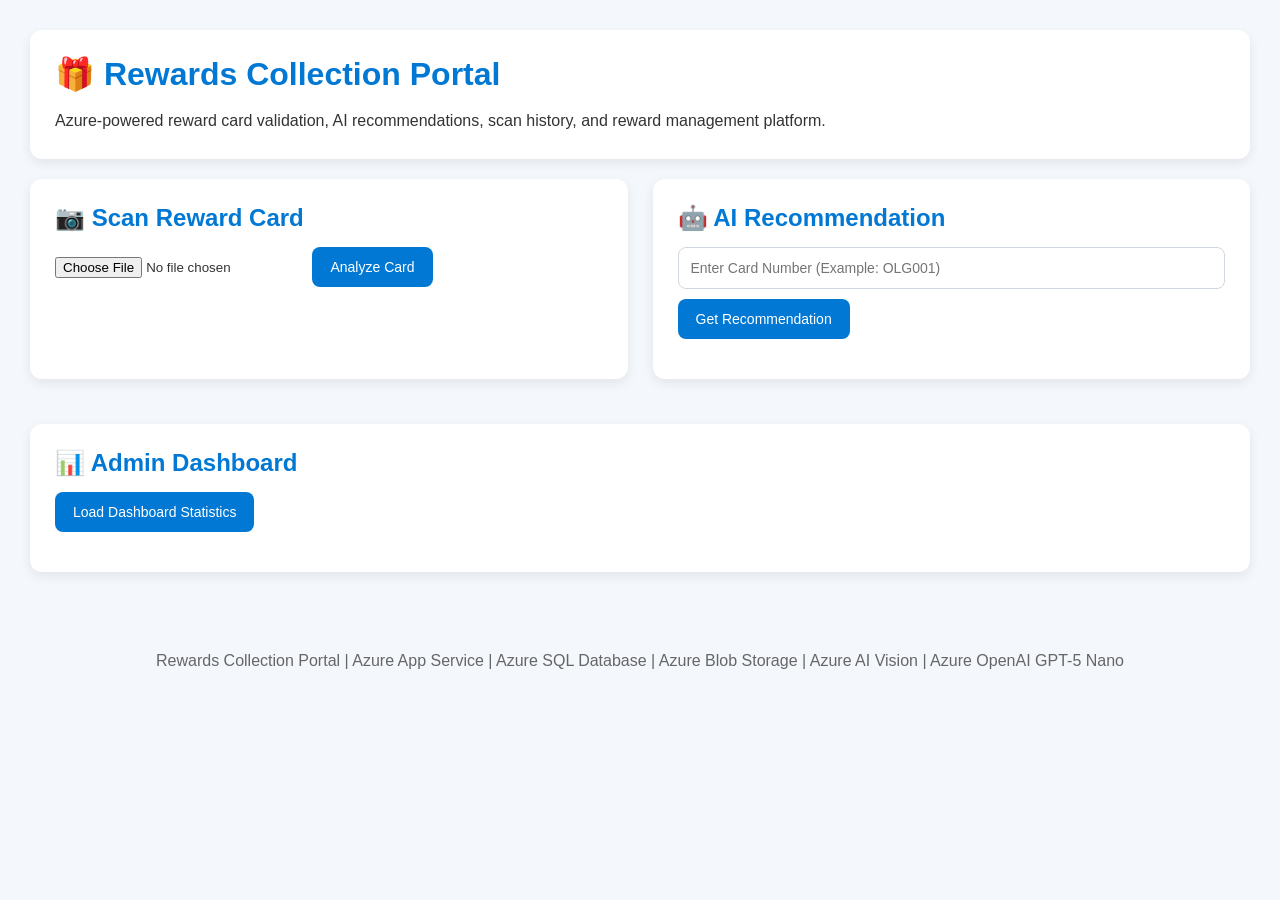
==== index.html @ d47ba6e4 "Add files via upload" ====
<!DOCTYPE html>
<html lang="en">

<head>

    <meta charset="UTF-8">

    <meta name="viewport"
          content="width=device-width, initial-scale=1.0">

    <title>Rewards Collection Portal</title>

    <link rel="stylesheet" href="style.css">

</head>

<body>

    <div class="card">

        <h1>🎁 Rewards Collection Portal</h1>

        <p>
            Azure-powered reward card validation,
            AI recommendations, scan history,
            and reward management platform.
        </p>

    </div>

    <div class="main-grid">

        <!-- Scan Card Section -->

        <div class="card">

            <h2>📷 Scan Reward Card</h2>

            <input type="file" id="cardFile">

            <button onclick="analyzeCard()">
                Analyze Card
            </button>

            <div id="scanResult"></div>

        </div>

        <!-- AI Recommendation Section -->

        <div class="card">

            <h2>🤖 AI Recommendation</h2>

            <input
                type="text"
                id="cardNumber"
                placeholder="Enter Card Number (Example: OLG001)">

            <button onclick="getRecommendation()">
                Get Recommendation
            </button>

            <div id="recommendation"></div>

        </div>

        <!-- Dashboard Section -->

        <div class="card full-width">

            <h2>📊 Admin Dashboard</h2>

            <button onclick="loadStats()">
                Load Dashboard Statistics
            </button>

            <div id="stats"></div>

        </div>

    </div>

    <footer>

        Rewards Collection Portal |
        Azure App Service |
        Azure SQL Database |
        Azure Blob Storage |
        Azure AI Vision |
        Azure OpenAI GPT-5 Nano

    </footer>

    <script src="script.js"></script>

</body>

</html>
---- style.css ----
/* Reset */

* {
    margin: 0;
    padding: 0;
    box-sizing: border-box;
}

/* Page */

body {
    font-family: "Segoe UI", Tahoma, Geneva, Verdana, sans-serif;
    background: #f4f7fb;
    color: #333;
    padding: 30px;
}

/* Header */

h1 {
    color: #0078d4;
    margin-bottom: 15px;
}

p {
    line-height: 1.6;
}

/* Cards */

.card {
    background: white;
    padding: 25px;
    border-radius: 12px;
    box-shadow: 0 4px 12px rgba(0, 0, 0, 0.08);
    margin-bottom: 20px;
}

.card h2 {
    color: #0078d4;
    margin-bottom: 15px;
}

/* Grid Layout */

.main-grid {
    display: grid;
    grid-template-columns: 1fr 1fr;
    gap: 25px;
    margin-top: 20px;
}

.full-width {
    grid-column: span 2;
}

/* Inputs */

input[type="text"] {
    width: 100%;
    padding: 12px;
    border: 1px solid #d0d7de;
    border-radius: 8px;
    margin-bottom: 10px;
    font-size: 14px;
}

input[type="file"] {
    margin-bottom: 15px;
}

/* Buttons */

button {
    background: #0078d4;
    color: white;
    border: none;
    border-radius: 8px;
    padding: 12px 18px;
    cursor: pointer;
    font-size: 14px;
    transition: 0.3s;
}

button:hover {
    background: #005ea6;
}

/* Results */

#scanResult,
#recommendation,
#stats {
    margin-top: 15px;
}

/* Reward Cards */

.reward-item {
    background: #f8fafc;
    border: 1px solid #e1e7ef;
    border-radius: 10px;
    padding: 12px;
    margin-top: 10px;
}

.reward-item h4 {
    color: #0078d4;
    margin-bottom: 5px;
}

/* AI Box */

.ai-box {
    background: #f8fafc;
    border-left: 5px solid #0078d4;
    padding: 15px;
    border-radius: 8px;
}

.ai-box h3 {
    margin-bottom: 10px;
    color: #0078d4;
}

/* Dashboard Grid */

.stats-grid {
    display: grid;
    grid-template-columns: repeat(auto-fit, minmax(180px, 1fr));
    gap: 15px;
    margin-top: 15px;
}

.stat-card {
    background: white;
    padding: 20px;
    border-radius: 10px;
    border: 1px solid #e0e0e0;
    text-align: center;
}

.stat-card h3 {
    font-size: 30px;
    color: #0078d4;
    margin-bottom: 8px;
}

.stat-card p {
    color: #666;
}

/* Messages */

.error {
    color: #d13438;
    font-weight: bold;
}

.success {
    color: #107c10;
    font-weight: bold;
}

/* Footer */

footer {
    text-align: center;
    margin-top: 40px;
    color: #666;
    padding: 20px;
}

/* Mobile */

@media (max-width: 768px) {

    body {
        padding: 15px;
    }

    .main-grid {
        grid-template-columns: 1fr;
    }

    .full-width {
        grid-column: span 1;
    }

    button {
        width: 100%;
    }
}
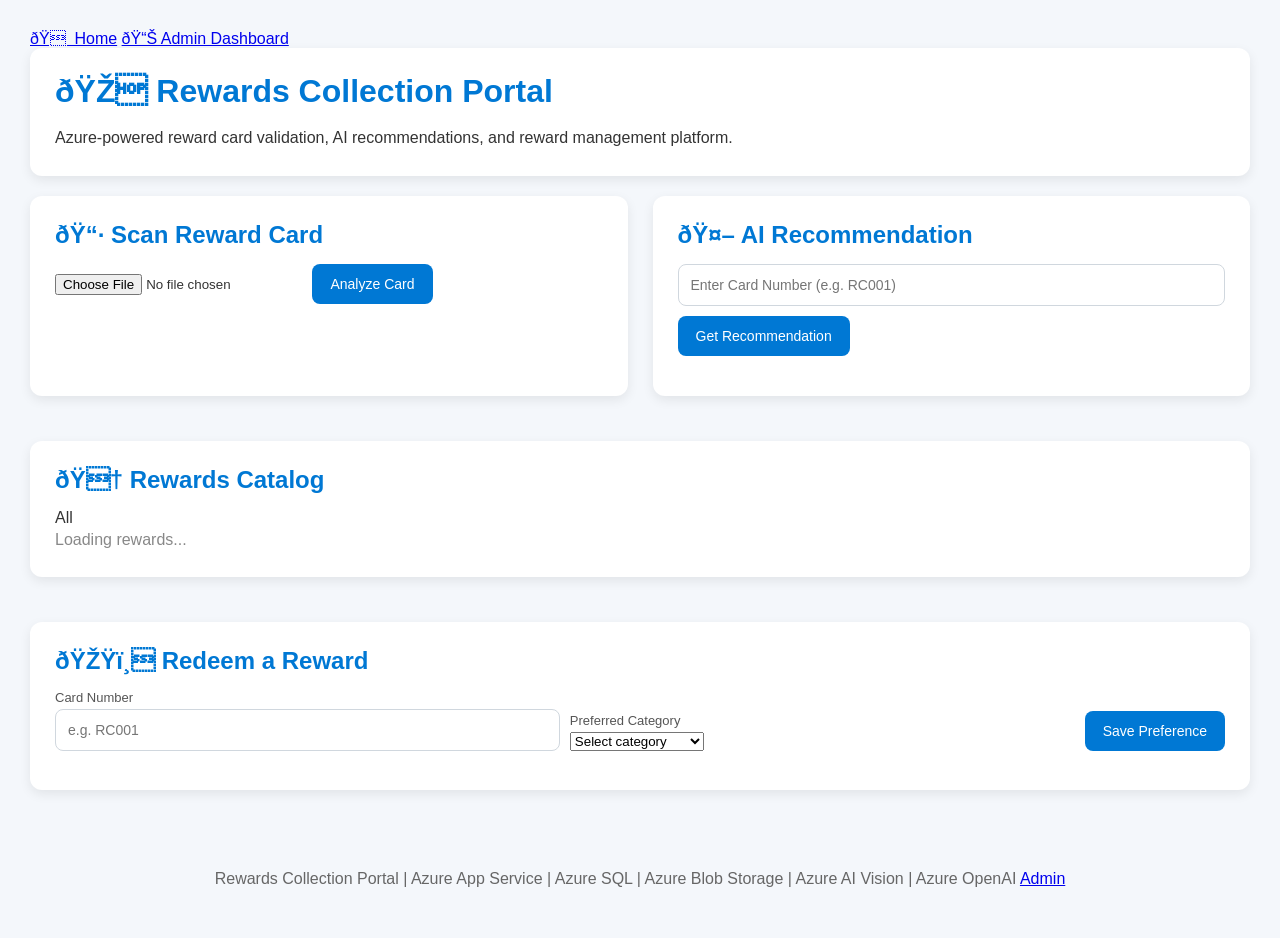
==== commit 53119387: "Update index.html" ====
--- a/index.html
+++ b/index.html
@@ -1,99 +1,85 @@
 <!DOCTYPE html>
 <html lang="en">
-
 <head>
-
     <meta charset="UTF-8">
-
-    <meta name="viewport"
-          content="width=device-width, initial-scale=1.0">
-
+    <meta name="viewport" content="width=device-width, initial-scale=1.0">
     <title>Rewards Collection Portal</title>
-
     <link rel="stylesheet" href="style.css">
-
 </head>
-
 <body>
 
+<nav>
+    <a href="index.html" class="active">ðŸ  Home</a>
+    <a href="admin.html">ðŸ“Š Admin Dashboard</a>
+</nav>
+
+<div class="card">
+    <h1>ðŸŽ Rewards Collection Portal</h1>
+    <p>Azure-powered reward card validation, AI recommendations, and reward management platform.</p>
+</div>
+
+<div class="main-grid">
+
+    <!-- Scan Card -->
     <div class="card">
-
-        <h1>🎁 Rewards Collection Portal</h1>
-
-        <p>
-            Azure-powered reward card validation,
-            AI recommendations, scan history,
-            and reward management platform.
-        </p>
-
+        <h2>ðŸ“· Scan Reward Card</h2>
+        <input type="file" id="cardFile" accept="image/*">
+        <button onclick="analyzeCard()">Analyze Card</button>
+        <div id="scanResult"></div>
     </div>
 
-    <div class="main-grid">
-
-        <!-- Scan Card Section -->
-
-        <div class="card">
-
-            <h2>📷 Scan Reward Card</h2>
-
-            <input type="file" id="cardFile">
-
-            <button onclick="analyzeCard()">
-                Analyze Card
-            </button>
-
-            <div id="scanResult"></div>
-
-        </div>
-
-        <!-- AI Recommendation Section -->
-
-        <div class="card">
-
-            <h2>🤖 AI Recommendation</h2>
-
-            <input
-                type="text"
-                id="cardNumber"
-                placeholder="Enter Card Number (Example: OLG001)">
-
-            <button onclick="getRecommendation()">
-                Get Recommendation
-            </button>
-
-            <div id="recommendation"></div>
-
-        </div>
-
-        <!-- Dashboard Section -->
-
-        <div class="card full-width">
-
-            <h2>📊 Admin Dashboard</h2>
-
-            <button onclick="loadStats()">
-                Load Dashboard Statistics
-            </button>
-
-            <div id="stats"></div>
-
-        </div>
-
+    <!-- AI Recommendation -->
+    <div class="card">
+        <h2>ðŸ¤– AI Recommendation</h2>
+        <input type="text" id="cardNumber" placeholder="Enter Card Number (e.g. RC001)">
+        <button onclick="getRecommendation()">Get Recommendation</button>
+        <div id="recommendation"></div>
     </div>
 
-    <footer>
+    <!-- Rewards Catalog -->
+    <div class="card full-width">
+        <h2>ðŸ† Rewards Catalog</h2>
+        <div class="filter-pills" id="categoryFilters">
+            <span class="pill active" onclick="filterRewards(this, '')">All</span>
+        </div>
+        <div class="rewards-grid" id="rewardsCatalog">
+            <p style="color:#888">Loading rewards...</p>
+        </div>
+    </div>
 
-        Rewards Collection Portal |
-        Azure App Service |
-        Azure SQL Database |
-        Azure Blob Storage |
-        Azure AI Vision |
-        Azure OpenAI GPT-5 Nano
+    <!-- Redeem -->
+    <div class="card full-width">
+        <h2>ðŸŽŸï¸ Redeem a Reward</h2>
+        <div style="display:flex;gap:10px;flex-wrap:wrap;align-items:flex-end">
+            <div style="flex:1;min-width:160px">
+                <label style="font-size:13px;color:#555;display:block;margin-bottom:4px">Card Number</label>
+                <input type="text" id="redeemCardNumber" placeholder="e.g. RC001" style="margin-bottom:0">
+            </div>
+            <div style="flex:1;min-width:160px">
+                <label style="font-size:13px;color:#555;display:block;margin-bottom:4px">Preferred Category</label>
+                <select id="preferredCategory" style="margin-bottom:0">
+                    <option value="">Select category</option>
+                    <option value="Casino">ðŸŽ° Casino</option>
+                    <option value="Dining">ðŸ½ï¸ Dining</option>
+                    <option value="Travel">âœˆï¸ Travel</option>
+                    <option value="Entertainment">ðŸŽ­ Entertainment</option>
+                    <option value="Hotel">ðŸ¨ Hotel</option>
+                </select>
+            </div>
+            <button class="secondary" onclick="savePreference()">Save Preference</button>
+        </div>
+        <div id="selectedReward" style="margin-top:14px"></div>
+        <div id="redeemResult"></div>
+    </div>
 
-    </footer>
+</div>
 
-    <script src="script.js"></script>
+<footer>
+    Rewards Collection Portal | Azure App Service | Azure SQL | Azure Blob Storage | Azure AI Vision | Azure OpenAI
+    <a href="admin.html">Admin</a>
+</footer>
 
+<script src="script.js"></script>
+<script>loadRewardsCatalog();</script>
 </body>
-
-</html>+</html>
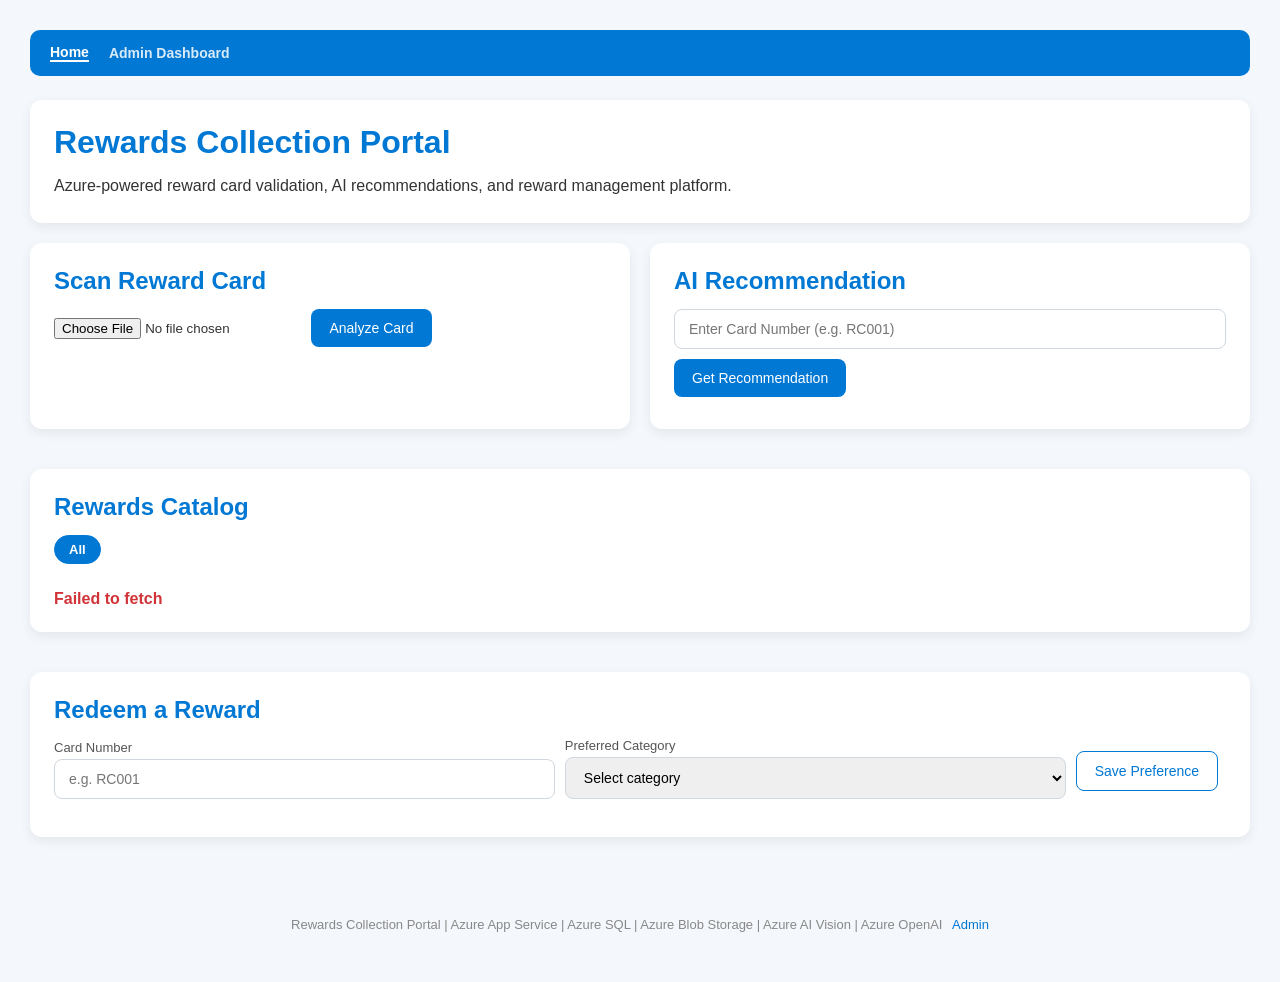
==== commit 68e27c45: "Update index.html" ====
--- a/index.html
+++ b/index.html
@@ -9,12 +9,12 @@
 <body>
 
 <nav>
-    <a href="index.html" class="active">ðŸ  Home</a>
-    <a href="admin.html">ðŸ“Š Admin Dashboard</a>
+    <a href="index.html" class="active">Home</a>
+    <a href="admin.html">Admin Dashboard</a>
 </nav>
 
 <div class="card">
-    <h1>ðŸŽ Rewards Collection Portal</h1>
+    <h1>Rewards Collection Portal</h1>
     <p>Azure-powered reward card validation, AI recommendations, and reward management platform.</p>
 </div>
 
@@ -22,7 +22,7 @@
 
     <!-- Scan Card -->
     <div class="card">
-        <h2>ðŸ“· Scan Reward Card</h2>
+        <h2>Scan Reward Card</h2>
         <input type="file" id="cardFile" accept="image/*">
         <button onclick="analyzeCard()">Analyze Card</button>
         <div id="scanResult"></div>
@@ -30,7 +30,7 @@
 
     <!-- AI Recommendation -->
     <div class="card">
-        <h2>ðŸ¤– AI Recommendation</h2>
+        <h2>AI Recommendation</h2>
         <input type="text" id="cardNumber" placeholder="Enter Card Number (e.g. RC001)">
         <button onclick="getRecommendation()">Get Recommendation</button>
         <div id="recommendation"></div>
@@ -38,7 +38,7 @@
 
     <!-- Rewards Catalog -->
     <div class="card full-width">
-        <h2>ðŸ† Rewards Catalog</h2>
+        <h2>Rewards Catalog</h2>
         <div class="filter-pills" id="categoryFilters">
             <span class="pill active" onclick="filterRewards(this, '')">All</span>
         </div>
@@ -49,7 +49,7 @@
 
     <!-- Redeem -->
     <div class="card full-width">
-        <h2>ðŸŽŸï¸ Redeem a Reward</h2>
+        <h2>Redeem a Reward</h2>
         <div style="display:flex;gap:10px;flex-wrap:wrap;align-items:flex-end">
             <div style="flex:1;min-width:160px">
                 <label style="font-size:13px;color:#555;display:block;margin-bottom:4px">Card Number</label>
@@ -59,11 +59,11 @@
                 <label style="font-size:13px;color:#555;display:block;margin-bottom:4px">Preferred Category</label>
                 <select id="preferredCategory" style="margin-bottom:0">
                     <option value="">Select category</option>
-                    <option value="Casino">ðŸŽ° Casino</option>
-                    <option value="Dining">ðŸ½ï¸ Dining</option>
-                    <option value="Travel">âœˆï¸ Travel</option>
-                    <option value="Entertainment">ðŸŽ­ Entertainment</option>
-                    <option value="Hotel">ðŸ¨ Hotel</option>
+                    <option value="Casino">🎰 Casino</option>
+                    <option value="Dining">🍽️ Dining</option>
+                    <option value="Travel">✈️ Travel</option>
+                    <option value="Entertainment">🎭 Entertainment</option>
+                    <option value="Hotel">🏨 Hotel</option>
                 </select>
             </div>
             <button class="secondary" onclick="savePreference()">Save Preference</button>
--- a/style.css
+++ b/style.css
@@ -1,13 +1,7 @@
 /* Reset */
-
-* {
-    margin: 0;
-    padding: 0;
-    box-sizing: border-box;
-}
+* { margin: 0; padding: 0; box-sizing: border-box; }
 
 /* Page */
-
 body {
     font-family: "Segoe UI", Tahoma, Geneva, Verdana, sans-serif;
     background: #f4f7fb;
@@ -15,179 +9,140 @@
     padding: 30px;
 }
 
-/* Header */
+/* Nav */
+nav {
+    background: #0078d4;
+    padding: 14px 20px;
+    border-radius: 10px;
+    margin-bottom: 24px;
+    display: flex;
+    align-items: center;
+    gap: 20px;
+}
+nav a { color: white; text-decoration: none; font-weight: 600; font-size: 14px; opacity: 0.85; transition: opacity 0.2s; }
+nav a:hover { opacity: 1; text-decoration: underline; }
+nav a.active { opacity: 1; border-bottom: 2px solid white; }
 
-h1 {
-    color: #0078d4;
-    margin-bottom: 15px;
-}
-
-p {
-    line-height: 1.6;
-}
+/* Headers */
+h1 { color: #0078d4; margin-bottom: 12px; }
+h2 { color: #0078d4; margin-bottom: 14px; }
+p  { line-height: 1.6; }
 
 /* Cards */
-
 .card {
     background: white;
-    padding: 25px;
+    padding: 24px;
     border-radius: 12px;
-    box-shadow: 0 4px 12px rgba(0, 0, 0, 0.08);
+    box-shadow: 0 4px 12px rgba(0,0,0,0.07);
     margin-bottom: 20px;
 }
 
-.card h2 {
-    color: #0078d4;
-    margin-bottom: 15px;
-}
-
-/* Grid Layout */
-
-.main-grid {
-    display: grid;
-    grid-template-columns: 1fr 1fr;
-    gap: 25px;
-    margin-top: 20px;
-}
-
-.full-width {
-    grid-column: span 2;
-}
+/* Grid */
+.main-grid { display: grid; grid-template-columns: 1fr 1fr; gap: 20px; margin-top: 20px; }
+.full-width { grid-column: span 2; }
 
 /* Inputs */
-
-input[type="text"] {
-    width: 100%;
-    padding: 12px;
-    border: 1px solid #d0d7de;
-    border-radius: 8px;
-    margin-bottom: 10px;
-    font-size: 14px;
+input[type="text"], select {
+    width: 100%; padding: 11px 14px; border: 1px solid #d0d7de;
+    border-radius: 8px; margin-bottom: 10px; font-size: 14px; font-family: inherit;
 }
-
-input[type="file"] {
-    margin-bottom: 15px;
-}
+input[type="file"] { margin-bottom: 14px; }
 
 /* Buttons */
+button {
+    background: #0078d4; color: white; border: none; border-radius: 8px;
+    padding: 11px 18px; cursor: pointer; font-size: 14px; font-family: inherit;
+    transition: background 0.2s; margin-right: 8px; margin-bottom: 8px;
+}
+button:hover { background: #005ea6; }
+button.secondary { background: white; color: #0078d4; border: 1.5px solid #0078d4; }
+button.secondary:hover { background: #f0f7ff; }
+button.success-btn { background: #107c10; }
+button.success-btn:hover { background: #0b5a0b; }
 
-button {
-    background: #0078d4;
-    color: white;
-    border: none;
-    border-radius: 8px;
-    padding: 12px 18px;
-    cursor: pointer;
-    font-size: 14px;
-    transition: 0.3s;
+/* Category filter pills */
+.filter-pills { display: flex; gap: 8px; flex-wrap: wrap; margin-bottom: 16px; }
+.pill {
+    padding: 6px 14px; border-radius: 20px; border: 1.5px solid #0078d4;
+    background: white; color: #0078d4; cursor: pointer; font-size: 13px;
+    font-weight: 600; transition: 0.2s;
 }
+.pill:hover, .pill.active { background: #0078d4; color: white; }
 
-button:hover {
-    background: #005ea6;
+/* Reward catalog grid */
+.rewards-grid { display: grid; grid-template-columns: repeat(auto-fill, minmax(200px, 1fr)); gap: 14px; margin-top: 12px; }
+.reward-card-item {
+    background: #f8fafc; border: 1.5px solid #e1e7ef; border-radius: 10px;
+    padding: 14px; cursor: pointer; transition: box-shadow 0.2s, border-color 0.2s;
 }
+.reward-card-item:hover { box-shadow: 0 4px 12px rgba(0,120,212,0.15); border-color: #0078d4; }
+.reward-card-item.selected { border-color: #0078d4; background: #e8f4fd; }
+.reward-card-item h4 { color: #0078d4; margin-bottom: 4px; font-size: 14px; }
+.reward-card-item p { font-size: 13px; color: #555; margin-bottom: 6px; }
+.reward-card-item .points-label { font-weight: 700; color: #0078d4; font-size: 13px; }
+.category-badge {
+    display: inline-block; font-size: 11px; font-weight: 700;
+    padding: 2px 8px; border-radius: 10px; margin-bottom: 6px;
+}
+.cat-Casino        { background: #fde8e8; color: #a80000; }
+.cat-Dining        { background: #fff4e0; color: #8a5000; }
+.cat-Travel        { background: #e8f4e8; color: #0b5a0b; }
+.cat-Entertainment { background: #ede8fd; color: #5a008a; }
+.cat-Hotel         { background: #e8f0fd; color: #0a3a8a; }
 
-/* Results */
-
-#scanResult,
-#recommendation,
-#stats {
-    margin-top: 15px;
-}
-
-/* Reward Cards */
-
-.reward-item {
-    background: #f8fafc;
-    border: 1px solid #e1e7ef;
-    border-radius: 10px;
-    padding: 12px;
-    margin-top: 10px;
-}
-
-.reward-item h4 {
-    color: #0078d4;
-    margin-bottom: 5px;
-}
+/* Reward items */
+.reward-item { background: #f8fafc; border: 1px solid #e1e7ef; border-radius: 10px; padding: 12px; margin-top: 10px; }
+.reward-item h4 { color: #0078d4; margin-bottom: 4px; }
 
 /* AI Box */
+.ai-box { background: #f4f8ff; border-left: 4px solid #0078d4; padding: 16px; border-radius: 8px; margin-top: 12px; }
+.ai-box h3 { color: #0078d4; margin-bottom: 10px; }
+.ai-recommendation { display: grid; grid-template-columns: 1fr 1fr; gap: 14px; margin-top: 12px; }
+.rec-card { background: white; border: 1.5px solid #e1e7ef; border-radius: 8px; padding: 14px; }
+.rec-card h4 { color: #0078d4; margin-bottom: 6px; font-size: 15px; }
+.rec-card p  { font-size: 13px; color: #555; }
+.rec-card .rec-label { font-size: 11px; font-weight: 700; text-transform: uppercase; color: #888; margin-bottom: 6px; }
 
-.ai-box {
-    background: #f8fafc;
-    border-left: 5px solid #0078d4;
-    padding: 15px;
-    border-radius: 8px;
-}
+/* Stats */
+.stats-grid { display: grid; grid-template-columns: repeat(auto-fit, minmax(150px, 1fr)); gap: 14px; margin-top: 14px; }
+.stat-card { background: white; padding: 20px; border-radius: 10px; border: 1px solid #e0e0e0; text-align: center; }
+.stat-card h3 { font-size: 28px; color: #0078d4; margin-bottom: 6px; }
+.stat-card p  { color: #666; font-size: 13px; }
 
-.ai-box h3 {
-    margin-bottom: 10px;
-    color: #0078d4;
-}
+/* Activity feed */
+.activity-feed { margin-top: 12px; }
+.activity-item { display: flex; align-items: center; gap: 12px; padding: 10px 14px; border-radius: 8px; border: 1px solid #eef0f3; margin-bottom: 8px; background: white; }
+.activity-icon { width: 34px; height: 34px; border-radius: 50%; display: flex; align-items: center; justify-content: center; font-size: 16px; flex-shrink: 0; }
+.activity-icon.scan       { background: #e8f4fd; }
+.activity-icon.redemption { background: #e8fde8; }
+.activity-info { flex: 1; }
+.activity-info strong { font-size: 14px; display: block; }
+.activity-info span   { font-size: 12px; color: #666; }
+.activity-time { font-size: 12px; color: #999; white-space: nowrap; }
 
-/* Dashboard Grid */
-
-.stats-grid {
-    display: grid;
-    grid-template-columns: repeat(auto-fit, minmax(180px, 1fr));
-    gap: 15px;
-    margin-top: 15px;
-}
-
-.stat-card {
-    background: white;
-    padding: 20px;
-    border-radius: 10px;
-    border: 1px solid #e0e0e0;
-    text-align: center;
-}
-
-.stat-card h3 {
-    font-size: 30px;
-    color: #0078d4;
-    margin-bottom: 8px;
-}
-
-.stat-card p {
-    color: #666;
-}
+/* Top rewards */
+.top-rewards-list { margin-top: 12px; }
+.top-reward-row { display: flex; align-items: center; gap: 12px; padding: 10px 14px; border-radius: 8px; border: 1px solid #eef0f3; margin-bottom: 8px; background: white; }
+.rank { font-size: 18px; font-weight: 800; color: #0078d4; width: 28px; }
+.top-reward-info { flex: 1; }
+.top-reward-info strong { display: block; font-size: 14px; }
+.top-reward-info span   { font-size: 12px; color: #666; }
+.top-reward-count { font-weight: 700; font-size: 18px; color: #0078d4; }
 
 /* Messages */
-
-.error {
-    color: #d13438;
-    font-weight: bold;
-}
-
-.success {
-    color: #107c10;
-    font-weight: bold;
-}
+.error   { color: #d13438; font-weight: 700; margin-top: 10px; display: block; }
+.success { color: #107c10; font-weight: 700; margin-top: 10px; display: block; }
 
 /* Footer */
-
-footer {
-    text-align: center;
-    margin-top: 40px;
-    color: #666;
-    padding: 20px;
-}
+footer { text-align: center; margin-top: 40px; color: #888; padding: 20px; font-size: 13px; }
+footer a { color: #0078d4; text-decoration: none; margin-left: 6px; }
+footer a:hover { text-decoration: underline; }
 
 /* Mobile */
-
 @media (max-width: 768px) {
-
-    body {
-        padding: 15px;
-    }
-
-    .main-grid {
-        grid-template-columns: 1fr;
-    }
-
-    .full-width {
-        grid-column: span 1;
-    }
-
-    button {
-        width: 100%;
-    }
-}+    body { padding: 14px; }
+    .main-grid { grid-template-columns: 1fr; }
+    .full-width { grid-column: span 1; }
+    button { width: 100%; margin-right: 0; }
+    .ai-recommendation { grid-template-columns: 1fr; }
+}
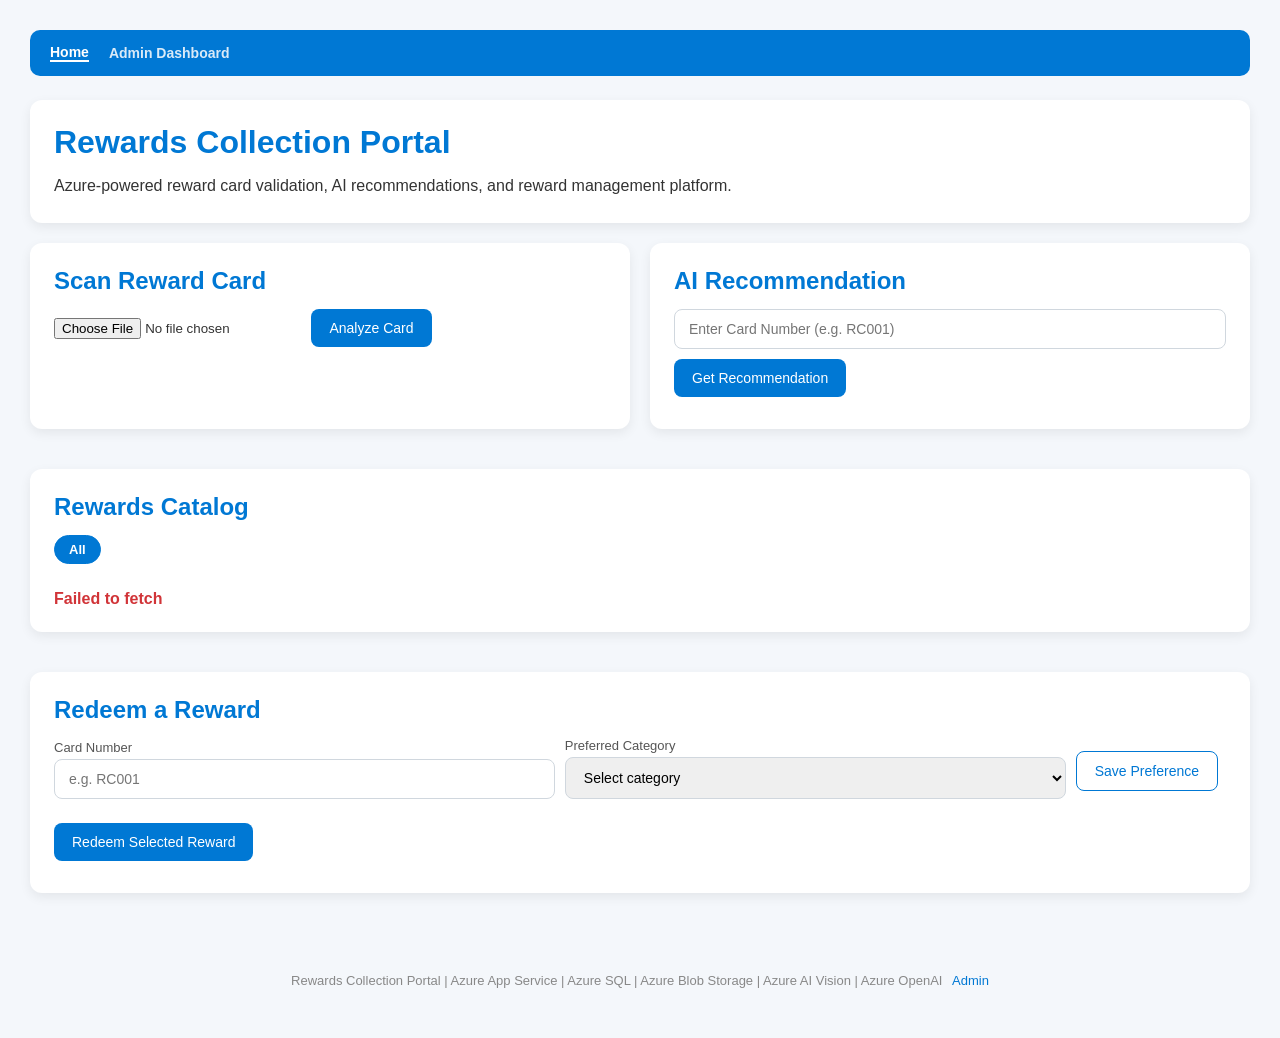
==== commit 5b15a7d5: "Update index.html" ====
--- a/index.html
+++ b/index.html
@@ -69,6 +69,7 @@
             <button class="secondary" onclick="savePreference()">Save Preference</button>
         </div>
         <div id="selectedReward" style="margin-top:14px"></div>
+        <button onclick="redeemReward()" style="margin-top:10px">Redeem Selected Reward</button>
         <div id="redeemResult"></div>
     </div>
 
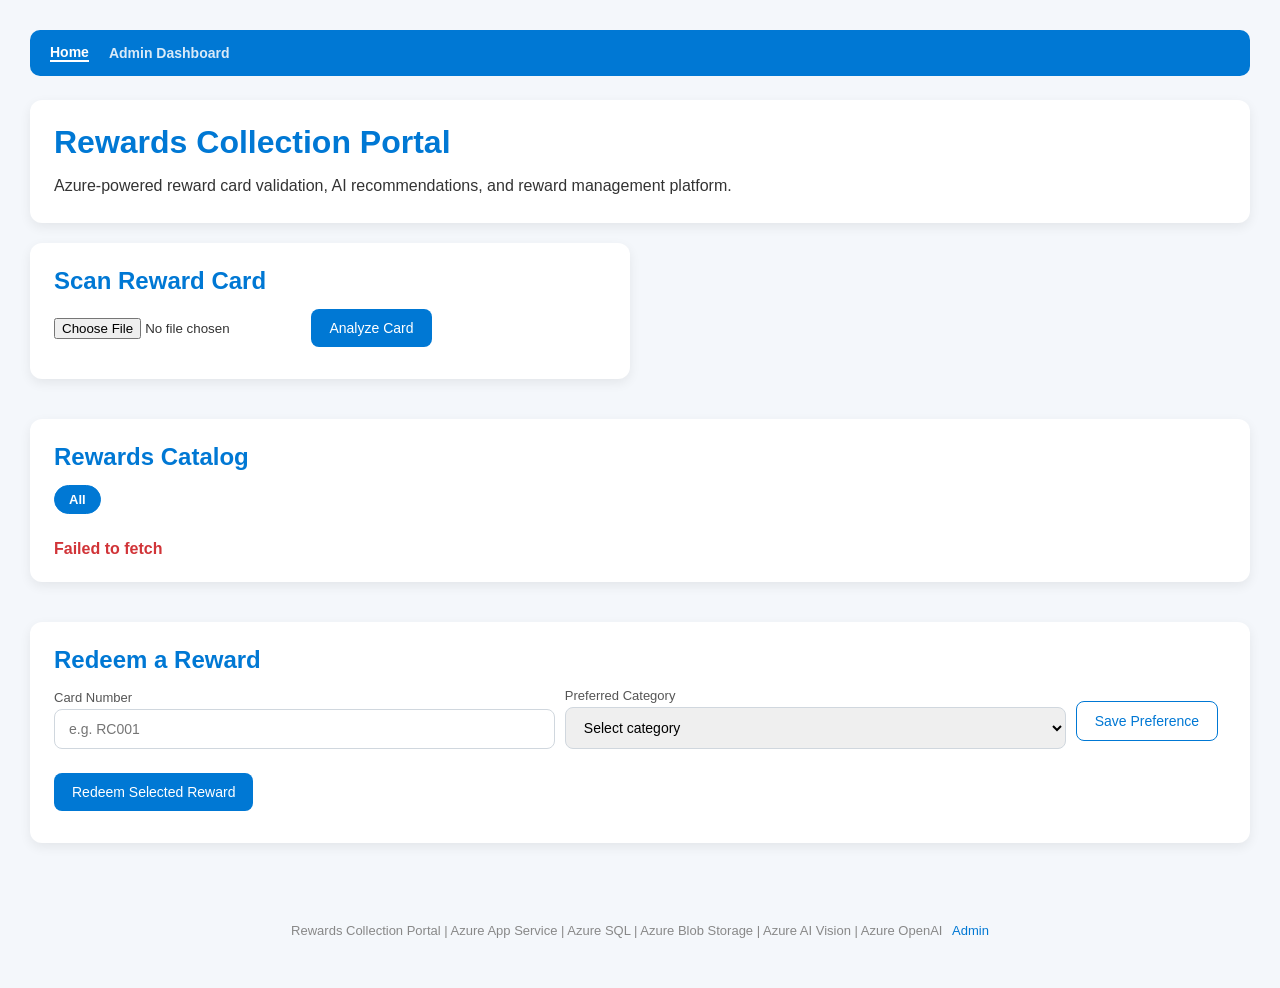
==== commit 2e2bf1cb: "Update index.html" ====
--- a/index.html
+++ b/index.html
@@ -26,14 +26,6 @@
         <input type="file" id="cardFile" accept="image/*">
         <button onclick="analyzeCard()">Analyze Card</button>
         <div id="scanResult"></div>
-    </div>
-
-    <!-- AI Recommendation -->
-    <div class="card">
-        <h2>AI Recommendation</h2>
-        <input type="text" id="cardNumber" placeholder="Enter Card Number (e.g. RC001)">
-        <button onclick="getRecommendation()">Get Recommendation</button>
-        <div id="recommendation"></div>
     </div>
 
     <!-- Rewards Catalog -->
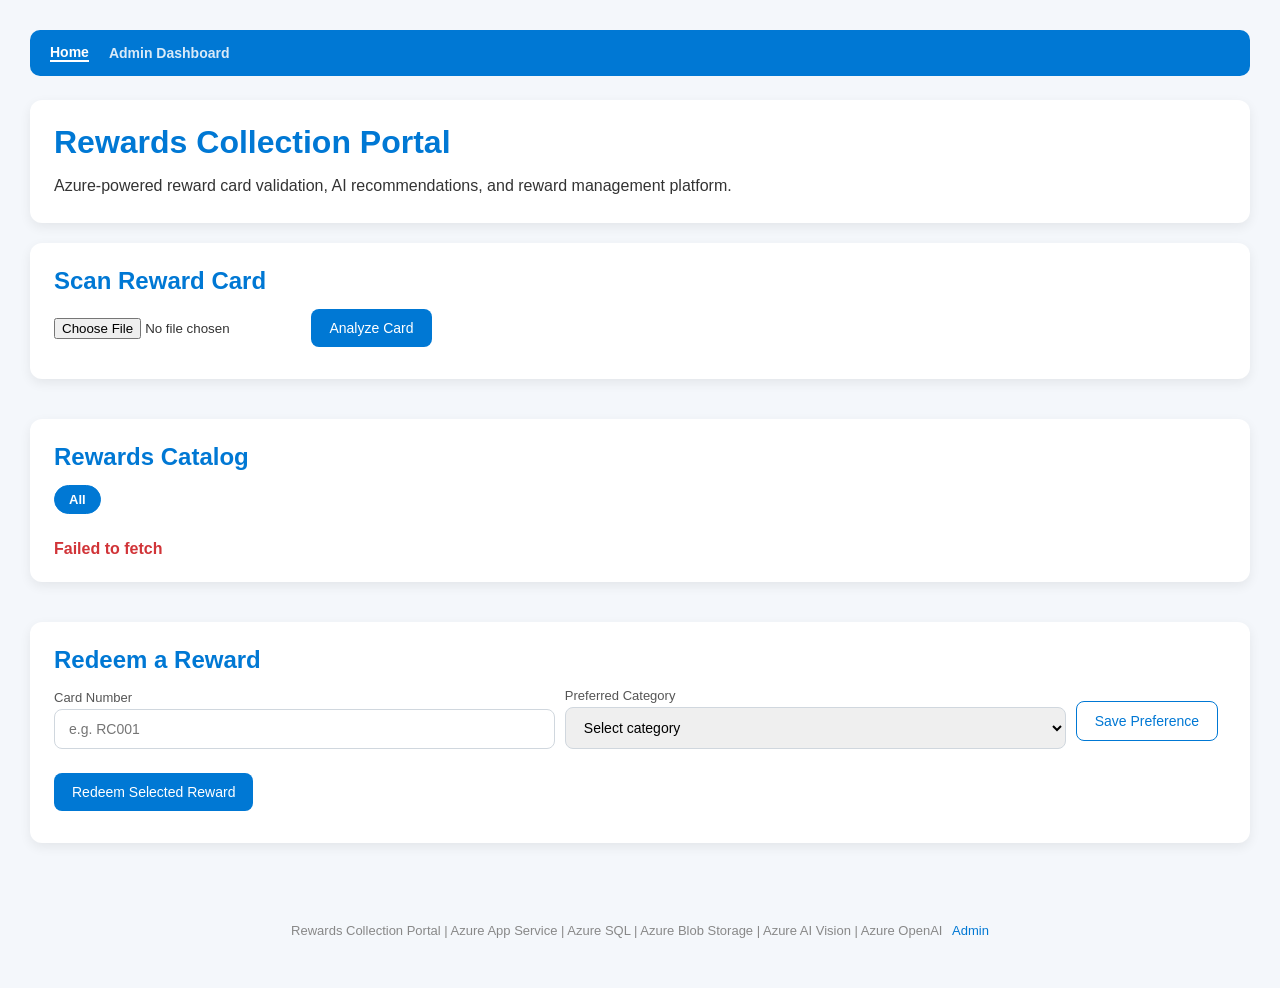
==== commit 88b1eef1: "initial setup" ====
--- a/index.html
+++ b/index.html
@@ -1,78 +1,78 @@
-<!DOCTYPE html>
-<html lang="en">
-<head>
-    <meta charset="UTF-8">
-    <meta name="viewport" content="width=device-width, initial-scale=1.0">
-    <title>Rewards Collection Portal</title>
-    <link rel="stylesheet" href="style.css">
-</head>
-<body>
-
-<nav>
-    <a href="index.html" class="active">Home</a>
-    <a href="admin.html">Admin Dashboard</a>
-</nav>
-
-<div class="card">
-    <h1>Rewards Collection Portal</h1>
-    <p>Azure-powered reward card validation, AI recommendations, and reward management platform.</p>
-</div>
-
-<div class="main-grid">
-
-    <!-- Scan Card -->
-    <div class="card">
-        <h2>Scan Reward Card</h2>
-        <input type="file" id="cardFile" accept="image/*">
-        <button onclick="analyzeCard()">Analyze Card</button>
-        <div id="scanResult"></div>
-    </div>
-
-    <!-- Rewards Catalog -->
-    <div class="card full-width">
-        <h2>Rewards Catalog</h2>
-        <div class="filter-pills" id="categoryFilters">
-            <span class="pill active" onclick="filterRewards(this, '')">All</span>
-        </div>
-        <div class="rewards-grid" id="rewardsCatalog">
-            <p style="color:#888">Loading rewards...</p>
-        </div>
-    </div>
-
-    <!-- Redeem -->
-    <div class="card full-width">
-        <h2>Redeem a Reward</h2>
-        <div style="display:flex;gap:10px;flex-wrap:wrap;align-items:flex-end">
-            <div style="flex:1;min-width:160px">
-                <label style="font-size:13px;color:#555;display:block;margin-bottom:4px">Card Number</label>
-                <input type="text" id="redeemCardNumber" placeholder="e.g. RC001" style="margin-bottom:0">
-            </div>
-            <div style="flex:1;min-width:160px">
-                <label style="font-size:13px;color:#555;display:block;margin-bottom:4px">Preferred Category</label>
-                <select id="preferredCategory" style="margin-bottom:0">
-                    <option value="">Select category</option>
-                    <option value="Casino">🎰 Casino</option>
-                    <option value="Dining">🍽️ Dining</option>
-                    <option value="Travel">✈️ Travel</option>
-                    <option value="Entertainment">🎭 Entertainment</option>
-                    <option value="Hotel">🏨 Hotel</option>
-                </select>
-            </div>
-            <button class="secondary" onclick="savePreference()">Save Preference</button>
-        </div>
-        <div id="selectedReward" style="margin-top:14px"></div>
-        <button onclick="redeemReward()" style="margin-top:10px">Redeem Selected Reward</button>
-        <div id="redeemResult"></div>
-    </div>
-
-</div>
-
-<footer>
-    Rewards Collection Portal | Azure App Service | Azure SQL | Azure Blob Storage | Azure AI Vision | Azure OpenAI
-    <a href="admin.html">Admin</a>
-</footer>
-
-<script src="script.js"></script>
-<script>loadRewardsCatalog();</script>
-</body>
-</html>
+<!DOCTYPE html>
+<html lang="en">
+<head>
+    <meta charset="UTF-8">
+    <meta name="viewport" content="width=device-width, initial-scale=1.0">
+    <title>Rewards Collection Portal</title>
+    <link rel="stylesheet" href="style.css">
+</head>
+<body>
+
+<nav>
+    <a href="index.html" class="active">Home</a>
+    <a href="admin.html">Admin Dashboard</a>
+</nav>
+
+<div class="card">
+    <h1>Rewards Collection Portal</h1>
+    <p>Azure-powered reward card validation, AI recommendations, and reward management platform.</p>
+</div>
+
+<div class="main-grid">
+
+    <!-- Scan Card -->
+    <div class="card">
+        <h2>Scan Reward Card</h2>
+        <input type="file" id="cardFile" accept="image/*">
+        <button onclick="analyzeCard()">Analyze Card</button>
+        <div id="scanResult"></div>
+    </div>
+
+    <!-- Rewards Catalog -->
+    <div class="card full-width">
+        <h2>Rewards Catalog</h2>
+        <div class="filter-pills" id="categoryFilters">
+            <span class="pill active" onclick="filterRewards(this, '')">All</span>
+        </div>
+        <div class="rewards-grid" id="rewardsCatalog">
+            <p style="color:#888">Loading rewards...</p>
+        </div>
+    </div>
+
+    <!-- Redeem -->
+    <div class="card full-width">
+        <h2>Redeem a Reward</h2>
+        <div style="display:flex;gap:10px;flex-wrap:wrap;align-items:flex-end">
+            <div style="flex:1;min-width:160px">
+                <label style="font-size:13px;color:#555;display:block;margin-bottom:4px">Card Number</label>
+                <input type="text" id="redeemCardNumber" placeholder="e.g. RC001" style="margin-bottom:0">
+            </div>
+            <div style="flex:1;min-width:160px">
+                <label style="font-size:13px;color:#555;display:block;margin-bottom:4px">Preferred Category</label>
+                <select id="preferredCategory" style="margin-bottom:0">
+                    <option value="">Select category</option>
+                    <option value="Casino">🎰 Casino</option>
+                    <option value="Dining">🍽️ Dining</option>
+                    <option value="Travel">✈️ Travel</option>
+                    <option value="Entertainment">🎭 Entertainment</option>
+                    <option value="Hotel">🏨 Hotel</option>
+                </select>
+            </div>
+            <button class="secondary" onclick="savePreference()">Save Preference</button>
+        </div>
+        <div id="selectedReward" style="margin-top:14px"></div>
+        <button onclick="redeemReward()" style="margin-top:10px">Redeem Selected Reward</button>
+        <div id="redeemResult"></div>
+    </div>
+
+</div>
+
+<footer>
+    Rewards Collection Portal | Azure App Service | Azure SQL | Azure Blob Storage | Azure AI Vision | Azure OpenAI
+    <a href="admin.html">Admin</a>
+</footer>
+
+<script src="script.js"></script>
+<script>loadRewardsCatalog();</script>
+</body>
+</html>
--- a/style.css
+++ b/style.css
@@ -1,148 +1,148 @@
-/* Reset */
-* { margin: 0; padding: 0; box-sizing: border-box; }
-
-/* Page */
-body {
-    font-family: "Segoe UI", Tahoma, Geneva, Verdana, sans-serif;
-    background: #f4f7fb;
-    color: #333;
-    padding: 30px;
-}
-
-/* Nav */
-nav {
-    background: #0078d4;
-    padding: 14px 20px;
-    border-radius: 10px;
-    margin-bottom: 24px;
-    display: flex;
-    align-items: center;
-    gap: 20px;
-}
-nav a { color: white; text-decoration: none; font-weight: 600; font-size: 14px; opacity: 0.85; transition: opacity 0.2s; }
-nav a:hover { opacity: 1; text-decoration: underline; }
-nav a.active { opacity: 1; border-bottom: 2px solid white; }
-
-/* Headers */
-h1 { color: #0078d4; margin-bottom: 12px; }
-h2 { color: #0078d4; margin-bottom: 14px; }
-p  { line-height: 1.6; }
-
-/* Cards */
-.card {
-    background: white;
-    padding: 24px;
-    border-radius: 12px;
-    box-shadow: 0 4px 12px rgba(0,0,0,0.07);
-    margin-bottom: 20px;
-}
-
-/* Grid */
-.main-grid { display: grid; grid-template-columns: 1fr 1fr; gap: 20px; margin-top: 20px; }
-.full-width { grid-column: span 2; }
-
-/* Inputs */
-input[type="text"], select {
-    width: 100%; padding: 11px 14px; border: 1px solid #d0d7de;
-    border-radius: 8px; margin-bottom: 10px; font-size: 14px; font-family: inherit;
-}
-input[type="file"] { margin-bottom: 14px; }
-
-/* Buttons */
-button {
-    background: #0078d4; color: white; border: none; border-radius: 8px;
-    padding: 11px 18px; cursor: pointer; font-size: 14px; font-family: inherit;
-    transition: background 0.2s; margin-right: 8px; margin-bottom: 8px;
-}
-button:hover { background: #005ea6; }
-button.secondary { background: white; color: #0078d4; border: 1.5px solid #0078d4; }
-button.secondary:hover { background: #f0f7ff; }
-button.success-btn { background: #107c10; }
-button.success-btn:hover { background: #0b5a0b; }
-
-/* Category filter pills */
-.filter-pills { display: flex; gap: 8px; flex-wrap: wrap; margin-bottom: 16px; }
-.pill {
-    padding: 6px 14px; border-radius: 20px; border: 1.5px solid #0078d4;
-    background: white; color: #0078d4; cursor: pointer; font-size: 13px;
-    font-weight: 600; transition: 0.2s;
-}
-.pill:hover, .pill.active { background: #0078d4; color: white; }
-
-/* Reward catalog grid */
-.rewards-grid { display: grid; grid-template-columns: repeat(auto-fill, minmax(200px, 1fr)); gap: 14px; margin-top: 12px; }
-.reward-card-item {
-    background: #f8fafc; border: 1.5px solid #e1e7ef; border-radius: 10px;
-    padding: 14px; cursor: pointer; transition: box-shadow 0.2s, border-color 0.2s;
-}
-.reward-card-item:hover { box-shadow: 0 4px 12px rgba(0,120,212,0.15); border-color: #0078d4; }
-.reward-card-item.selected { border-color: #0078d4; background: #e8f4fd; }
-.reward-card-item h4 { color: #0078d4; margin-bottom: 4px; font-size: 14px; }
-.reward-card-item p { font-size: 13px; color: #555; margin-bottom: 6px; }
-.reward-card-item .points-label { font-weight: 700; color: #0078d4; font-size: 13px; }
-.category-badge {
-    display: inline-block; font-size: 11px; font-weight: 700;
-    padding: 2px 8px; border-radius: 10px; margin-bottom: 6px;
-}
-.cat-Casino        { background: #fde8e8; color: #a80000; }
-.cat-Dining        { background: #fff4e0; color: #8a5000; }
-.cat-Travel        { background: #e8f4e8; color: #0b5a0b; }
-.cat-Entertainment { background: #ede8fd; color: #5a008a; }
-.cat-Hotel         { background: #e8f0fd; color: #0a3a8a; }
-
-/* Reward items */
-.reward-item { background: #f8fafc; border: 1px solid #e1e7ef; border-radius: 10px; padding: 12px; margin-top: 10px; }
-.reward-item h4 { color: #0078d4; margin-bottom: 4px; }
-
-/* AI Box */
-.ai-box { background: #f4f8ff; border-left: 4px solid #0078d4; padding: 16px; border-radius: 8px; margin-top: 12px; }
-.ai-box h3 { color: #0078d4; margin-bottom: 10px; }
-.ai-recommendation { display: grid; grid-template-columns: 1fr 1fr; gap: 14px; margin-top: 12px; }
-.rec-card { background: white; border: 1.5px solid #e1e7ef; border-radius: 8px; padding: 14px; }
-.rec-card h4 { color: #0078d4; margin-bottom: 6px; font-size: 15px; }
-.rec-card p  { font-size: 13px; color: #555; }
-.rec-card .rec-label { font-size: 11px; font-weight: 700; text-transform: uppercase; color: #888; margin-bottom: 6px; }
-
-/* Stats */
-.stats-grid { display: grid; grid-template-columns: repeat(auto-fit, minmax(150px, 1fr)); gap: 14px; margin-top: 14px; }
-.stat-card { background: white; padding: 20px; border-radius: 10px; border: 1px solid #e0e0e0; text-align: center; }
-.stat-card h3 { font-size: 28px; color: #0078d4; margin-bottom: 6px; }
-.stat-card p  { color: #666; font-size: 13px; }
-
-/* Activity feed */
-.activity-feed { margin-top: 12px; }
-.activity-item { display: flex; align-items: center; gap: 12px; padding: 10px 14px; border-radius: 8px; border: 1px solid #eef0f3; margin-bottom: 8px; background: white; }
-.activity-icon { width: 34px; height: 34px; border-radius: 50%; display: flex; align-items: center; justify-content: center; font-size: 16px; flex-shrink: 0; }
-.activity-icon.scan       { background: #e8f4fd; }
-.activity-icon.redemption { background: #e8fde8; }
-.activity-info { flex: 1; }
-.activity-info strong { font-size: 14px; display: block; }
-.activity-info span   { font-size: 12px; color: #666; }
-.activity-time { font-size: 12px; color: #999; white-space: nowrap; }
-
-/* Top rewards */
-.top-rewards-list { margin-top: 12px; }
-.top-reward-row { display: flex; align-items: center; gap: 12px; padding: 10px 14px; border-radius: 8px; border: 1px solid #eef0f3; margin-bottom: 8px; background: white; }
-.rank { font-size: 18px; font-weight: 800; color: #0078d4; width: 28px; }
-.top-reward-info { flex: 1; }
-.top-reward-info strong { display: block; font-size: 14px; }
-.top-reward-info span   { font-size: 12px; color: #666; }
-.top-reward-count { font-weight: 700; font-size: 18px; color: #0078d4; }
-
-/* Messages */
-.error   { color: #d13438; font-weight: 700; margin-top: 10px; display: block; }
-.success { color: #107c10; font-weight: 700; margin-top: 10px; display: block; }
-
-/* Footer */
-footer { text-align: center; margin-top: 40px; color: #888; padding: 20px; font-size: 13px; }
-footer a { color: #0078d4; text-decoration: none; margin-left: 6px; }
-footer a:hover { text-decoration: underline; }
-
-/* Mobile */
-@media (max-width: 768px) {
-    body { padding: 14px; }
-    .main-grid { grid-template-columns: 1fr; }
-    .full-width { grid-column: span 1; }
-    button { width: 100%; margin-right: 0; }
-    .ai-recommendation { grid-template-columns: 1fr; }
-}
+/* Reset */
+* { margin: 0; padding: 0; box-sizing: border-box; }
+
+/* Page */
+body {
+    font-family: "Segoe UI", Tahoma, Geneva, Verdana, sans-serif;
+    background: #f4f7fb;
+    color: #333;
+    padding: 30px;
+}
+
+/* Nav */
+nav {
+    background: #0078d4;
+    padding: 14px 20px;
+    border-radius: 10px;
+    margin-bottom: 24px;
+    display: flex;
+    align-items: center;
+    gap: 20px;
+}
+nav a { color: white; text-decoration: none; font-weight: 600; font-size: 14px; opacity: 0.85; transition: opacity 0.2s; }
+nav a:hover { opacity: 1; text-decoration: underline; }
+nav a.active { opacity: 1; border-bottom: 2px solid white; }
+
+/* Headers */
+h1 { color: #0078d4; margin-bottom: 12px; }
+h2 { color: #0078d4; margin-bottom: 14px; }
+p  { line-height: 1.6; }
+
+/* Cards */
+.card {
+    background: white;
+    padding: 24px;
+    border-radius: 12px;
+    box-shadow: 0 4px 12px rgba(0,0,0,0.07);
+    margin-bottom: 20px;
+}
+
+/* Grid */
+.main-grid { display: grid; grid-template-columns: 1fr; gap: 20px; margin-top: 20px; }
+.full-width { grid-column: span 1; }
+
+/* Inputs */
+input[type="text"], select {
+    width: 100%; padding: 11px 14px; border: 1px solid #d0d7de;
+    border-radius: 8px; margin-bottom: 10px; font-size: 14px; font-family: inherit;
+}
+input[type="file"] { margin-bottom: 14px; }
+
+/* Buttons */
+button {
+    background: #0078d4; color: white; border: none; border-radius: 8px;
+    padding: 11px 18px; cursor: pointer; font-size: 14px; font-family: inherit;
+    transition: background 0.2s; margin-right: 8px; margin-bottom: 8px;
+}
+button:hover { background: #005ea6; }
+button.secondary { background: white; color: #0078d4; border: 1.5px solid #0078d4; }
+button.secondary:hover { background: #f0f7ff; }
+button.success-btn { background: #107c10; }
+button.success-btn:hover { background: #0b5a0b; }
+
+/* Category filter pills */
+.filter-pills { display: flex; gap: 8px; flex-wrap: wrap; margin-bottom: 16px; }
+.pill {
+    padding: 6px 14px; border-radius: 20px; border: 1.5px solid #0078d4;
+    background: white; color: #0078d4; cursor: pointer; font-size: 13px;
+    font-weight: 600; transition: 0.2s;
+}
+.pill:hover, .pill.active { background: #0078d4; color: white; }
+
+/* Reward catalog grid */
+.rewards-grid { display: grid; grid-template-columns: repeat(auto-fill, minmax(200px, 1fr)); gap: 14px; margin-top: 12px; }
+.reward-card-item {
+    background: #f8fafc; border: 1.5px solid #e1e7ef; border-radius: 10px;
+    padding: 14px; cursor: pointer; transition: box-shadow 0.2s, border-color 0.2s;
+}
+.reward-card-item:hover { box-shadow: 0 4px 12px rgba(0,120,212,0.15); border-color: #0078d4; }
+.reward-card-item.selected { border-color: #0078d4; background: #e8f4fd; }
+.reward-card-item h4 { color: #0078d4; margin-bottom: 4px; font-size: 14px; }
+.reward-card-item p { font-size: 13px; color: #555; margin-bottom: 6px; }
+.reward-card-item .points-label { font-weight: 700; color: #0078d4; font-size: 13px; }
+.category-badge {
+    display: inline-block; font-size: 11px; font-weight: 700;
+    padding: 2px 8px; border-radius: 10px; margin-bottom: 6px;
+}
+.cat-Casino        { background: #fde8e8; color: #a80000; }
+.cat-Dining        { background: #fff4e0; color: #8a5000; }
+.cat-Travel        { background: #e8f4e8; color: #0b5a0b; }
+.cat-Entertainment { background: #ede8fd; color: #5a008a; }
+.cat-Hotel         { background: #e8f0fd; color: #0a3a8a; }
+
+/* Reward items */
+.reward-item { background: #f8fafc; border: 1px solid #e1e7ef; border-radius: 10px; padding: 12px; margin-top: 10px; }
+.reward-item h4 { color: #0078d4; margin-bottom: 4px; }
+
+/* AI Box */
+.ai-box { background: #f4f8ff; border-left: 4px solid #0078d4; padding: 16px; border-radius: 8px; margin-top: 12px; }
+.ai-box h3 { color: #0078d4; margin-bottom: 10px; }
+.ai-recommendation { display: grid; grid-template-columns: 1fr 1fr; gap: 14px; margin-top: 12px; }
+.rec-card { background: white; border: 1.5px solid #e1e7ef; border-radius: 8px; padding: 14px; }
+.rec-card h4 { color: #0078d4; margin-bottom: 6px; font-size: 15px; }
+.rec-card p  { font-size: 13px; color: #555; }
+.rec-card .rec-label { font-size: 11px; font-weight: 700; text-transform: uppercase; color: #888; margin-bottom: 6px; }
+
+/* Stats */
+.stats-grid { display: grid; grid-template-columns: repeat(auto-fit, minmax(150px, 1fr)); gap: 14px; margin-top: 14px; }
+.stat-card { background: white; padding: 20px; border-radius: 10px; border: 1px solid #e0e0e0; text-align: center; }
+.stat-card h3 { font-size: 28px; color: #0078d4; margin-bottom: 6px; }
+.stat-card p  { color: #666; font-size: 13px; }
+
+/* Activity feed */
+.activity-feed { margin-top: 12px; }
+.activity-item { display: flex; align-items: center; gap: 12px; padding: 10px 14px; border-radius: 8px; border: 1px solid #eef0f3; margin-bottom: 8px; background: white; }
+.activity-icon { width: 34px; height: 34px; border-radius: 50%; display: flex; align-items: center; justify-content: center; font-size: 16px; flex-shrink: 0; }
+.activity-icon.scan       { background: #e8f4fd; }
+.activity-icon.redemption { background: #e8fde8; }
+.activity-info { flex: 1; }
+.activity-info strong { font-size: 14px; display: block; }
+.activity-info span   { font-size: 12px; color: #666; }
+.activity-time { font-size: 12px; color: #999; white-space: nowrap; }
+
+/* Top rewards */
+.top-rewards-list { margin-top: 12px; }
+.top-reward-row { display: flex; align-items: center; gap: 12px; padding: 10px 14px; border-radius: 8px; border: 1px solid #eef0f3; margin-bottom: 8px; background: white; }
+.rank { font-size: 18px; font-weight: 800; color: #0078d4; width: 28px; }
+.top-reward-info { flex: 1; }
+.top-reward-info strong { display: block; font-size: 14px; }
+.top-reward-info span   { font-size: 12px; color: #666; }
+.top-reward-count { font-weight: 700; font-size: 18px; color: #0078d4; }
+
+/* Messages */
+.error   { color: #d13438; font-weight: 700; margin-top: 10px; display: block; }
+.success { color: #107c10; font-weight: 700; margin-top: 10px; display: block; }
+
+/* Footer */
+footer { text-align: center; margin-top: 40px; color: #888; padding: 20px; font-size: 13px; }
+footer a { color: #0078d4; text-decoration: none; margin-left: 6px; }
+footer a:hover { text-decoration: underline; }
+
+/* Mobile */
+@media (max-width: 768px) {
+    body { padding: 14px; }
+    .main-grid { grid-template-columns: 1fr; }
+    .full-width { grid-column: span 1; }
+    button { width: 100%; margin-right: 0; }
+    .ai-recommendation { grid-template-columns: 1fr; }
+}
